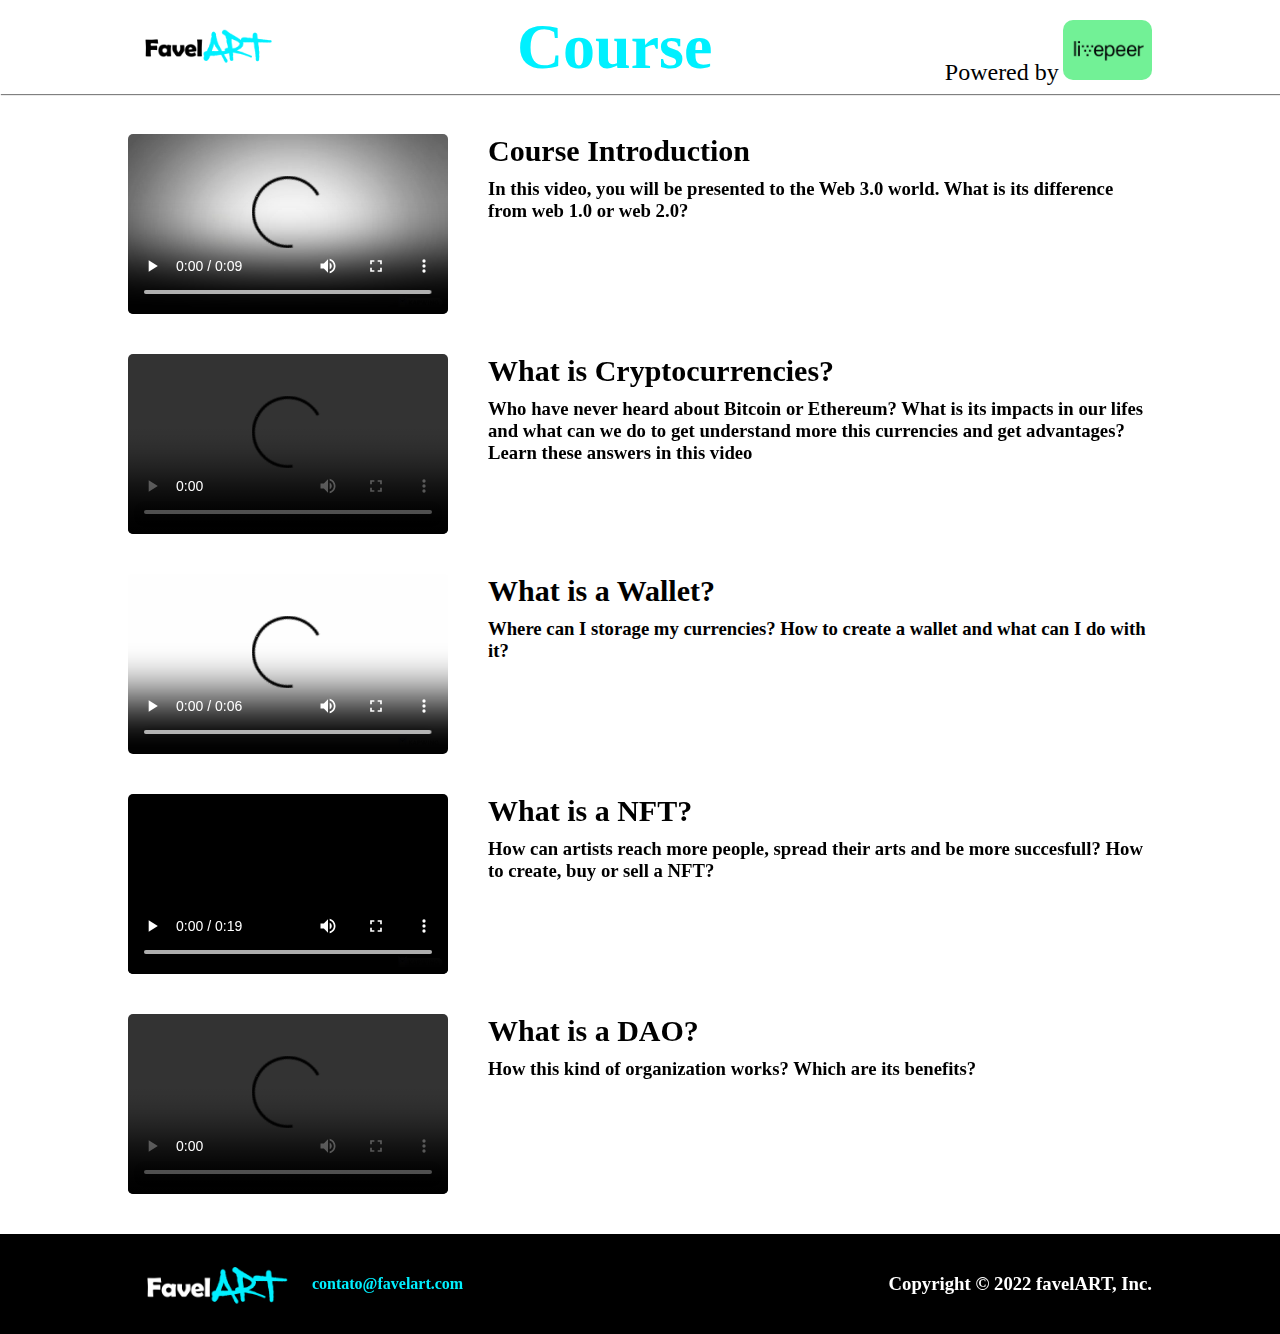
==== course.html @ 392a8073 "Course page done" ====
<!DOCTYPE html>
<html lang="en">
<head>
    <meta charset="UTF-8">
    <meta http-equiv="X-UA-Compatible" content="IE=edge">
    <meta name="viewport" content="width=device-width, initial-scale=1.0">
    <link rel="stylesheet" href="/style/style-3.css">
    <title>Course</title>
</head>
<body>
    <header>
        <a class="logo" href="index.html">
            <img src="images/Logo_Favel.png" alt="Logo">
        </a>
        
        <h1>Course</h1>
        <div>
            <p>Powered by</p>
            <img src="/images/livepeer.png" alt="livepeer">
        </div>
    </header>
    <section>
        <div class="video">
            <video src="/videos/web.mp4" height="180px" width="320px" controls></video>
            <div>
                <h2>Course Introduction</h2>
                <h3>In this video, you will be presented to the Web 3.0 world. What is its difference from web 1.0 or web 2.0?</h3>
            </div>
        </div>
        <div class="video">
            <video src="/videos/cryptocurrencies.mp4" height="180px" width="320px" controls></video>
            <div>
                <h2>What is Cryptocurrencies?</h2>
                <h3>Who have never heard about Bitcoin or Ethereum? What is its impacts in our lifes and what can we do to get understand more this currencies and get advantages? Learn these answers in this video</h3>
            </div>
        </div>
        <div class="video">
            <video src="/videos/wallet.mp4" height="180px" width="320px" controls></video>
            <div>
                <h2>What is a Wallet?</h2>
                <h3>Where can I storage my currencies? How to create a wallet and what can I do with it?</h3>
            </div>
        </div>
        <div class="video">
            <video src="/videos/nft.mp4" height="180px" width="320px" controls></video>
            <div>
                <h2>What is a NFT?</h2>
                <h3>How can artists reach more people, spread their arts and be more succesfull? How to create, buy or sell a NFT?</h3>
            </div>
        </div>
        <div class="video">
            <video src="/videos/dao.mp4" height="180px" width="320px" controls></video>
            <div>
                <h2>What is a DAO?</h2>
                <h3>How this kind of organization works? Which are its benefits? </h3>
            </div>
        </div>
    </section>
    <footer>
        <div class="left">
            <img src="images/Logo_Favel_branco.png" alt="Logo">
            <h3 class="email">contato@favelart.com</h3>
        </div>
        <div class="right">
            <h3 class="copyright">Copyright © 2022 favelART, Inc.</h3>
        </div>
    </footer>
</body>
</html>
---- style/style-3.css ----
*{
    margin:0;
    padding: 0;
    box-sizing: border-box;

}

img{
    height: 100px;
    display:inline;
}

p{
    display: inline-block;
    font-size: 24px;
}

header{
    background-color: white;
    display: flex;
    box-shadow: 1px 1px 1px grey;
    margin-bottom: 40px;
}

.logo{
    justify-self: flex-start;
}

header div{
    margin-right: 10vw;
    margin-top: 20px;
}

header div img{
    height: 60px;
    border-radius: 10px;
    
}

.logo img{
    height: 90px;
    margin-left: 10vw;
}

h1{
    font-size: 64px;
    color: #00f0ff;
    margin-top: 10px;
    margin: auto;
}



video{
    border-radius: 5px;
    margin-right: 40px;
}

.video{
    width: 80vw;
    display: flex;
    margin: auto;
    margin-bottom: 40px;
}

h2{
    font-size: 30px;
    margin-bottom: 10px;
}

/*-------------------------- footer ----------------------*/

footer{
    background-color: black;
    display: flex;
    justify-content: space-between;
}
.left{
    display: flex;
    align-items: center;
    margin-left: 10%;
}
.left .email{
    color:#00f0ff;
    font-size: 16px;
    margin-left: 10px;
}

.right{
    display: flex;
    align-items: center;
    margin-right: 10%;
}
.right h3{
    color: white;
}
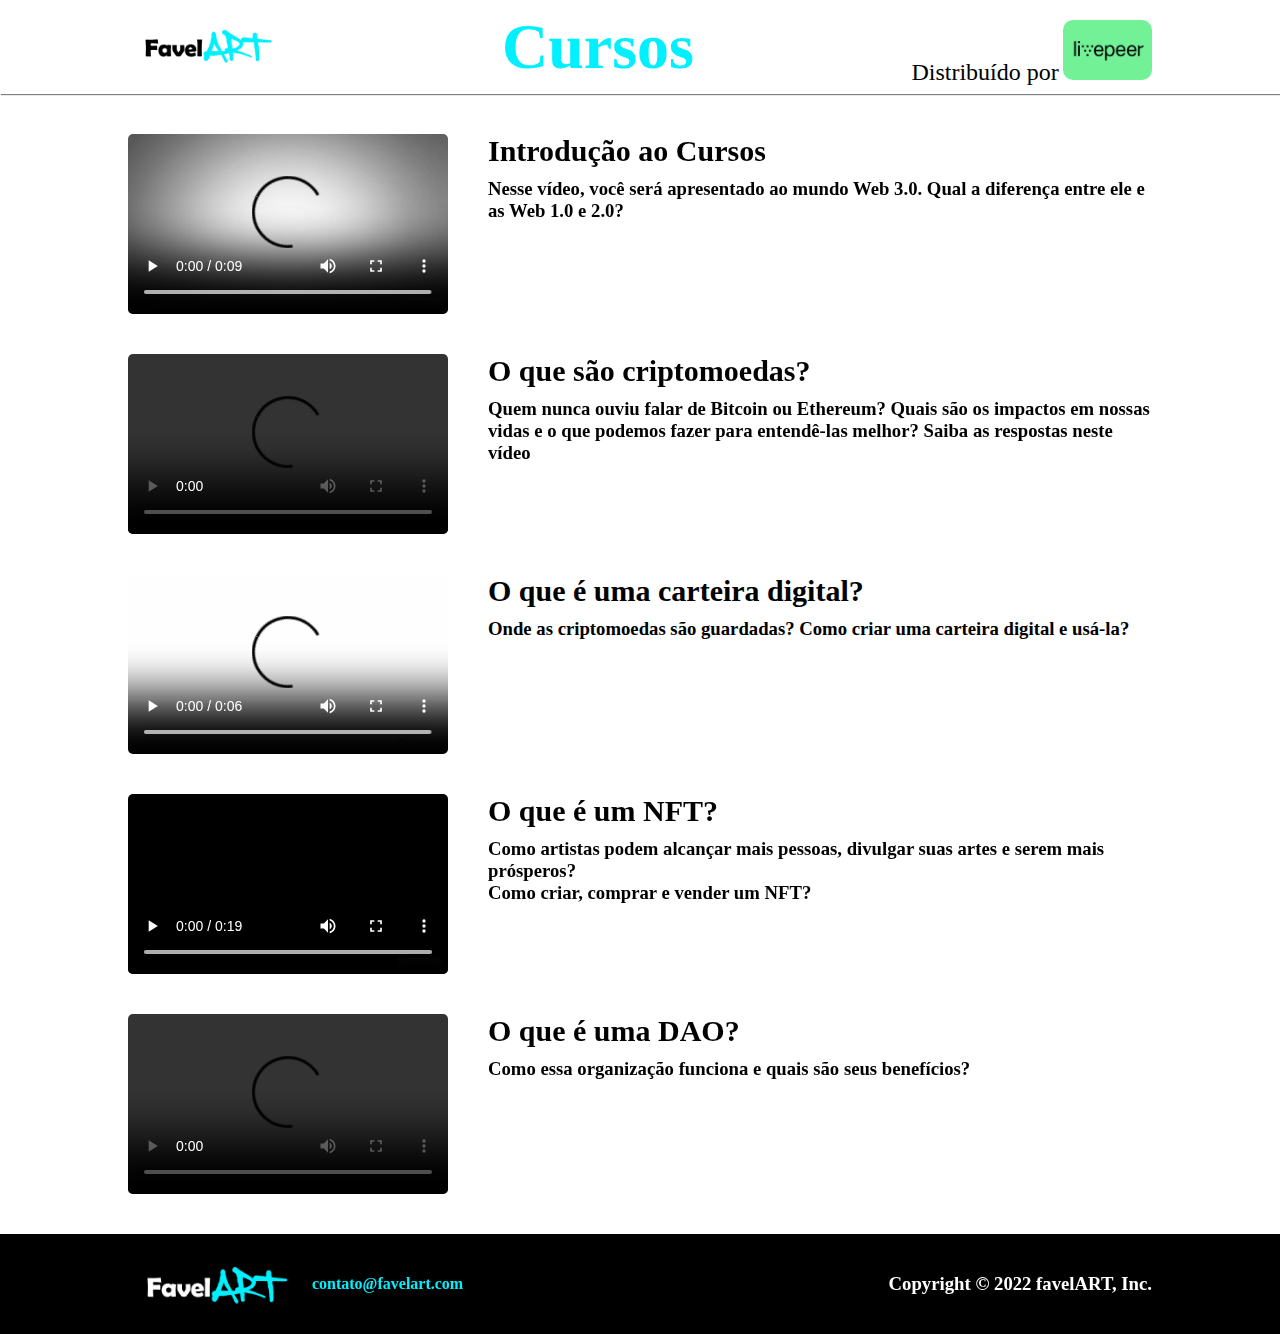
==== commit e9f3720b: "Translation to Portuguese" ====
--- a/course.html
+++ b/course.html
@@ -13,9 +13,9 @@
             <img src="images/Logo_Favel.png" alt="Logo">
         </a>
         
-        <h1>Course</h1>
+        <h1>Cursos</h1>
         <div>
-            <p>Powered by</p>
+            <p>Distribuído por</p>
             <img src="/images/livepeer.png" alt="livepeer">
         </div>
     </header>
@@ -23,36 +23,36 @@
         <div class="video">
             <video src="/videos/web.mp4" height="180px" width="320px" controls></video>
             <div>
-                <h2>Course Introduction</h2>
-                <h3>In this video, you will be presented to the Web 3.0 world. What is its difference from web 1.0 or web 2.0?</h3>
+                <h2>Introdução ao Cursos</h2>
+                <h3>Nesse vídeo, você será apresentado ao mundo Web 3.0. Qual a diferença entre ele e as Web 1.0 e 2.0?</h3>
             </div>
         </div>
         <div class="video">
             <video src="/videos/cryptocurrencies.mp4" height="180px" width="320px" controls></video>
             <div>
-                <h2>What is Cryptocurrencies?</h2>
-                <h3>Who have never heard about Bitcoin or Ethereum? What is its impacts in our lifes and what can we do to get understand more this currencies and get advantages? Learn these answers in this video</h3>
+                <h2>O que são criptomoedas?</h2>
+                <h3>Quem nunca ouviu falar de Bitcoin ou Ethereum? Quais são os impactos em nossas vidas e o que podemos fazer para entendê-las melhor? Saiba as respostas neste vídeo</h3>
             </div>
         </div>
         <div class="video">
             <video src="/videos/wallet.mp4" height="180px" width="320px" controls></video>
             <div>
-                <h2>What is a Wallet?</h2>
-                <h3>Where can I storage my currencies? How to create a wallet and what can I do with it?</h3>
+                <h2>O que é uma carteira digital?</h2>
+                <h3>Onde as criptomoedas são guardadas? Como criar uma carteira digital e usá-la?</h3>
             </div>
         </div>
         <div class="video">
             <video src="/videos/nft.mp4" height="180px" width="320px" controls></video>
             <div>
-                <h2>What is a NFT?</h2>
-                <h3>How can artists reach more people, spread their arts and be more succesfull? How to create, buy or sell a NFT?</h3>
+                <h2>O que é um NFT?</h2>
+                <h3>Como artistas podem alcançar mais pessoas, divulgar suas artes e serem mais prósperos? <br>Como criar, comprar e vender um NFT?</h3>
             </div>
         </div>
         <div class="video">
             <video src="/videos/dao.mp4" height="180px" width="320px" controls></video>
             <div>
-                <h2>What is a DAO?</h2>
-                <h3>How this kind of organization works? Which are its benefits? </h3>
+                <h2>O que é uma DAO?</h2>
+                <h3>Como essa organização funciona e quais são seus benefícios?</h3>
             </div>
         </div>
     </section>
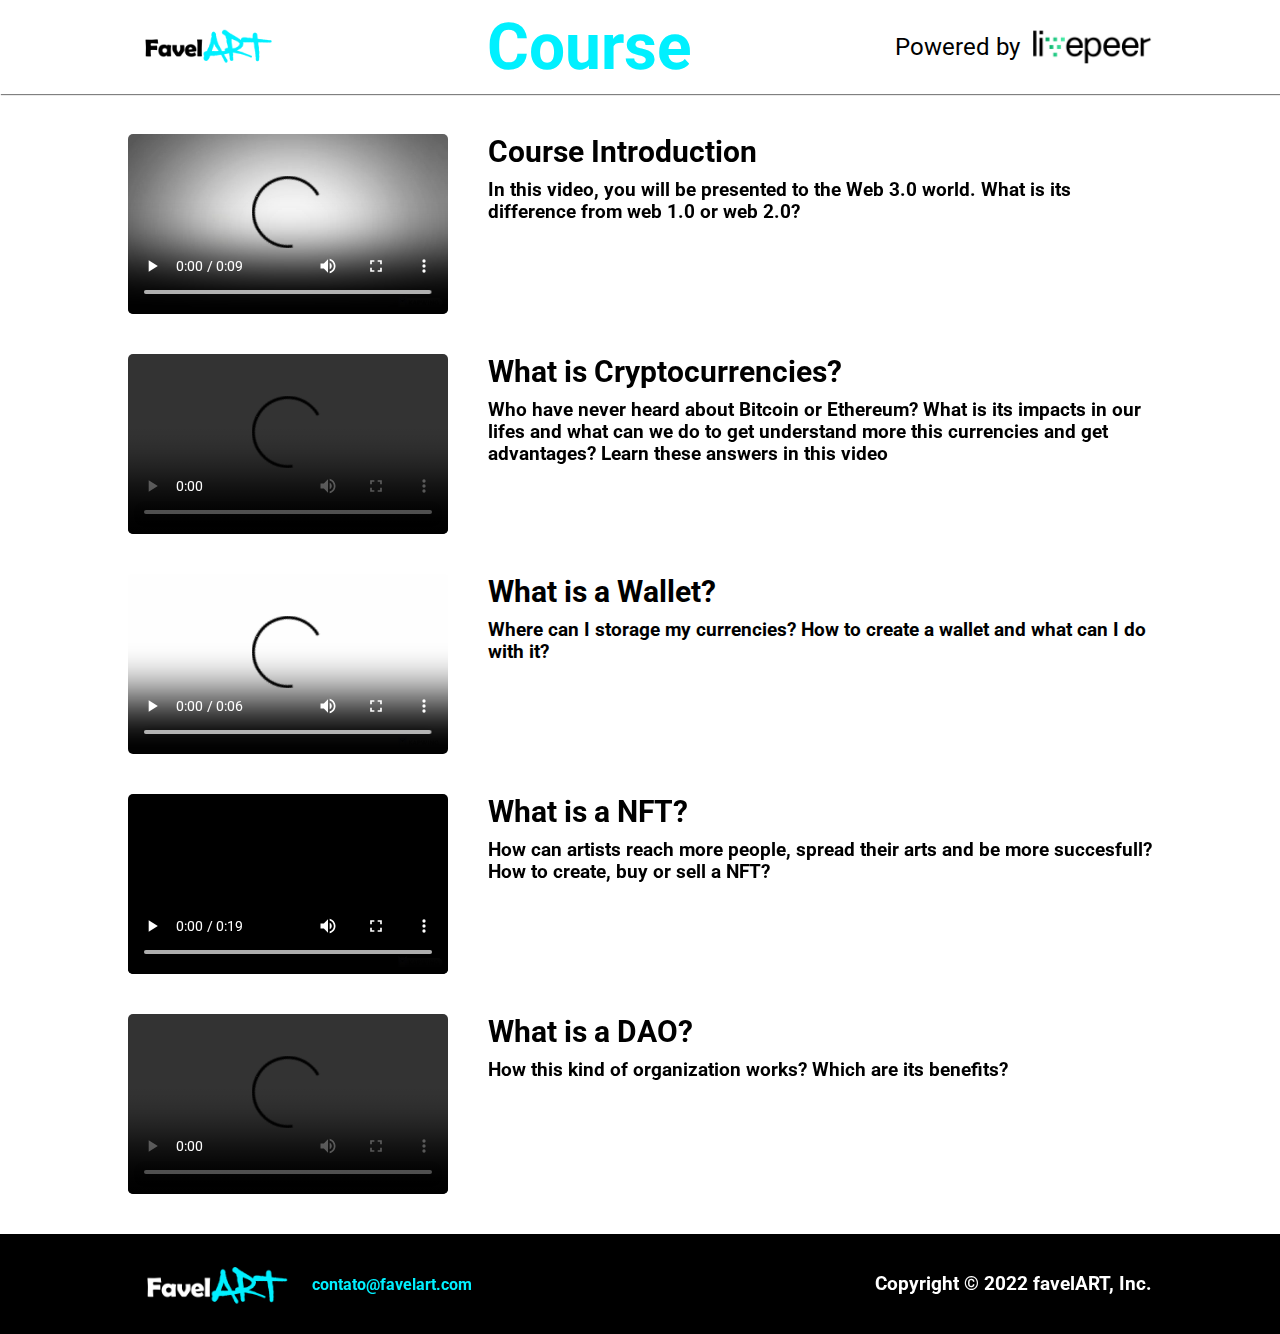
==== commit 5780ea4e: "final css fixes" ====
--- a/course.html
+++ b/course.html
@@ -4,7 +4,7 @@
     <meta charset="UTF-8">
     <meta http-equiv="X-UA-Compatible" content="IE=edge">
     <meta name="viewport" content="width=device-width, initial-scale=1.0">
-    <link rel="stylesheet" href="/style/style-3.css">
+    <link rel="stylesheet" href="style/style-3.css">
     <title>Course</title>
 </head>
 <body>
@@ -13,46 +13,46 @@
             <img src="images/Logo_Favel.png" alt="Logo">
         </a>
         
-        <h1>Cursos</h1>
+        <h1>Course</h1>
         <div>
-            <p>Distribuído por</p>
-            <img src="/images/livepeer.png" alt="livepeer">
+            <p>Powered by &nbsp;</p>
+            <img src="images/livepeer_logo.jpg" alt="livepeer">
         </div>
     </header>
     <section>
         <div class="video">
             <video src="/videos/web.mp4" height="180px" width="320px" controls></video>
             <div>
-                <h2>Introdução ao Cursos</h2>
-                <h3>Nesse vídeo, você será apresentado ao mundo Web 3.0. Qual a diferença entre ele e as Web 1.0 e 2.0?</h3>
+                <h2>Course Introduction</h2>
+                <h3>In this video, you will be presented to the Web 3.0 world. What is its difference from web 1.0 or web 2.0?</h3>
             </div>
         </div>
         <div class="video">
             <video src="/videos/cryptocurrencies.mp4" height="180px" width="320px" controls></video>
             <div>
-                <h2>O que são criptomoedas?</h2>
-                <h3>Quem nunca ouviu falar de Bitcoin ou Ethereum? Quais são os impactos em nossas vidas e o que podemos fazer para entendê-las melhor? Saiba as respostas neste vídeo</h3>
+                <h2>What is Cryptocurrencies?</h2>
+                <h3>Who have never heard about Bitcoin or Ethereum? What is its impacts in our lifes and what can we do to get understand more this currencies and get advantages? Learn these answers in this video</h3>
             </div>
         </div>
         <div class="video">
             <video src="/videos/wallet.mp4" height="180px" width="320px" controls></video>
             <div>
-                <h2>O que é uma carteira digital?</h2>
-                <h3>Onde as criptomoedas são guardadas? Como criar uma carteira digital e usá-la?</h3>
+                <h2>What is a Wallet?</h2>
+                <h3>Where can I storage my currencies? How to create a wallet and what can I do with it?</h3>
             </div>
         </div>
         <div class="video">
             <video src="/videos/nft.mp4" height="180px" width="320px" controls></video>
             <div>
-                <h2>O que é um NFT?</h2>
-                <h3>Como artistas podem alcançar mais pessoas, divulgar suas artes e serem mais prósperos? <br>Como criar, comprar e vender um NFT?</h3>
+                <h2>What is a NFT?</h2>
+                <h3>How can artists reach more people, spread their arts and be more succesfull? How to create, buy or sell a NFT?</h3>
             </div>
         </div>
         <div class="video">
             <video src="/videos/dao.mp4" height="180px" width="320px" controls></video>
             <div>
-                <h2>O que é uma DAO?</h2>
-                <h3>Como essa organização funciona e quais são seus benefícios?</h3>
+                <h2>What is a DAO?</h2>
+                <h3>How this kind of organization works? Which are its benefits? </h3>
             </div>
         </div>
     </section>
--- a/style/style-3.css
+++ b/style/style-3.css
@@ -1,8 +1,10 @@
+@import url('https://fonts.googleapis.com/css2?family=Roboto:wght@300&display=swap');
+
 *{
     margin:0;
     padding: 0;
     box-sizing: border-box;
-
+    font-family: 'Roboto', sans-serif;
 }
 
 img{
@@ -28,13 +30,13 @@
 
 header div{
     margin-right: 10vw;
-    margin-top: 20px;
+    display: flex;
+    align-items: center;
 }
 
 header div img{
     height: 60px;
-    border-radius: 10px;
-    
+    /* border-radius: 10px; */
 }
 
 .logo img{
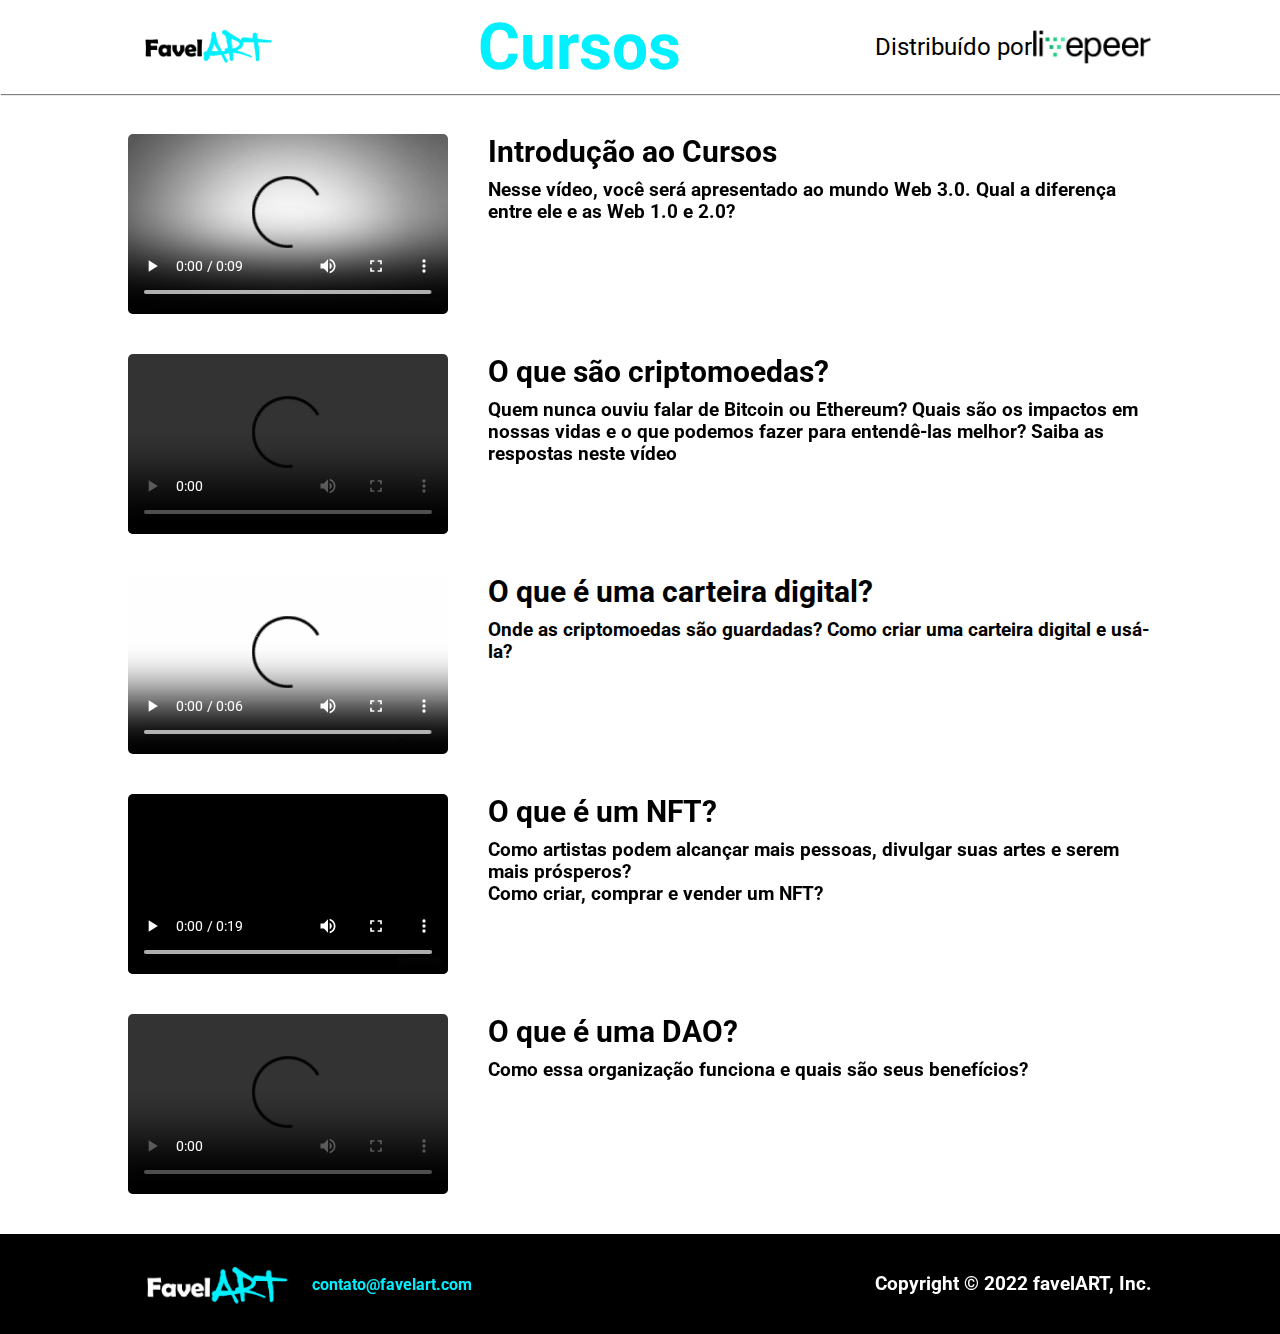
==== commit 45850400: "resolving merge conflict" ====
--- a/course.html
+++ b/course.html
@@ -13,9 +13,9 @@
             <img src="images/Logo_Favel.png" alt="Logo">
         </a>
         
-        <h1>Course</h1>
+        <h1>Cursos</h1>
         <div>
-            <p>Powered by &nbsp;</p>
+            <p>Distribuído por</p>
             <img src="images/livepeer_logo.jpg" alt="livepeer">
         </div>
     </header>
@@ -23,36 +23,36 @@
         <div class="video">
             <video src="/videos/web.mp4" height="180px" width="320px" controls></video>
             <div>
-                <h2>Course Introduction</h2>
-                <h3>In this video, you will be presented to the Web 3.0 world. What is its difference from web 1.0 or web 2.0?</h3>
+                <h2>Introdução ao Cursos</h2>
+                <h3>Nesse vídeo, você será apresentado ao mundo Web 3.0. Qual a diferença entre ele e as Web 1.0 e 2.0?</h3>
             </div>
         </div>
         <div class="video">
             <video src="/videos/cryptocurrencies.mp4" height="180px" width="320px" controls></video>
             <div>
-                <h2>What is Cryptocurrencies?</h2>
-                <h3>Who have never heard about Bitcoin or Ethereum? What is its impacts in our lifes and what can we do to get understand more this currencies and get advantages? Learn these answers in this video</h3>
+                <h2>O que são criptomoedas?</h2>
+                <h3>Quem nunca ouviu falar de Bitcoin ou Ethereum? Quais são os impactos em nossas vidas e o que podemos fazer para entendê-las melhor? Saiba as respostas neste vídeo</h3>
             </div>
         </div>
         <div class="video">
             <video src="/videos/wallet.mp4" height="180px" width="320px" controls></video>
             <div>
-                <h2>What is a Wallet?</h2>
-                <h3>Where can I storage my currencies? How to create a wallet and what can I do with it?</h3>
+                <h2>O que é uma carteira digital?</h2>
+                <h3>Onde as criptomoedas são guardadas? Como criar uma carteira digital e usá-la?</h3>
             </div>
         </div>
         <div class="video">
             <video src="/videos/nft.mp4" height="180px" width="320px" controls></video>
             <div>
-                <h2>What is a NFT?</h2>
-                <h3>How can artists reach more people, spread their arts and be more succesfull? How to create, buy or sell a NFT?</h3>
+                <h2>O que é um NFT?</h2>
+                <h3>Como artistas podem alcançar mais pessoas, divulgar suas artes e serem mais prósperos? <br>Como criar, comprar e vender um NFT?</h3>
             </div>
         </div>
         <div class="video">
             <video src="/videos/dao.mp4" height="180px" width="320px" controls></video>
             <div>
-                <h2>What is a DAO?</h2>
-                <h3>How this kind of organization works? Which are its benefits? </h3>
+                <h2>O que é uma DAO?</h2>
+                <h3>Como essa organização funciona e quais são seus benefícios?</h3>
             </div>
         </div>
     </section>
